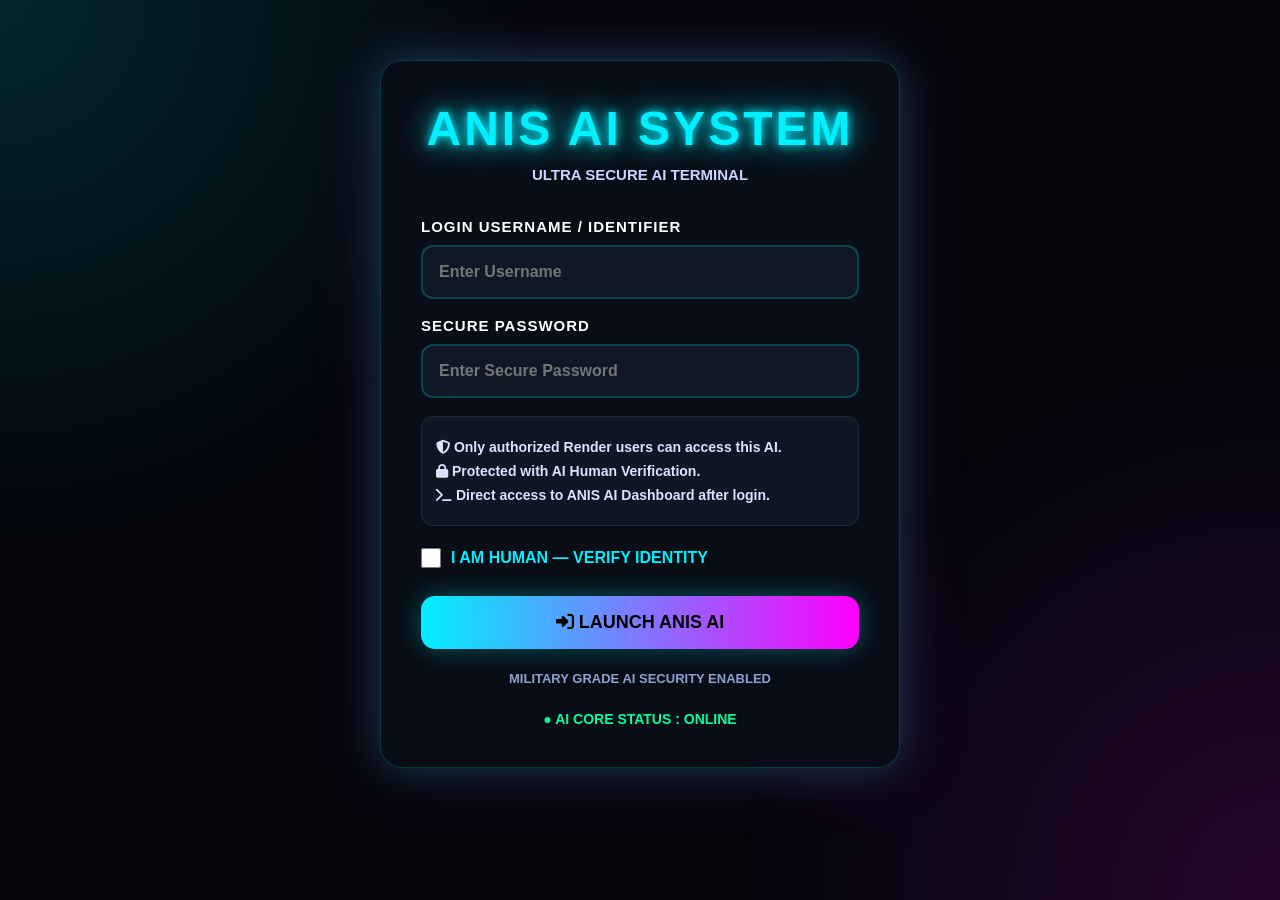
==== frontend/dashboard.html @ 27e0cb4a "Create dashboard.html" ====
<!DOCTYPE html>
<html lang="en">
<head>
    <meta charset="UTF-8">
    <meta name="viewport" content="width=device-width, initial-scale=1.0">
    <title>ANIS AI — DASHBOARD</title>
    <link rel="stylesheet" href="https://cdnjs.cloudflare.com/ajax/libs/font-awesome/6.5.2/css/all.min.css">
    <style>
        * { margin: 0; padding: 0; box-sizing: border-box; }
        body {
            font-family: Arial, Helvetica, sans-serif;
            background: #05070d; color: white;
            min-height: 100vh; display: flex;
            justify-content: center; align-items: center; padding: 20px;
        }
        body::before {
            content: ""; position: fixed; width: 100%; height: 100%;
            background: radial-gradient(circle at top right, #00f0ff15, transparent 40%),
                        radial-gradient(circle at bottom left, #ff00ff15, transparent 40%);
            z-index: -1;
        }
        .dashboard-container {
            width: 100%; max-width: 800px; background: rgba(10, 15, 25, 0.85);
            border: 1px solid rgba(0, 255, 255, 0.2); backdrop-filter: blur(12px);
            border-radius: 22px; padding: 40px; text-align: center;
            box-shadow: 0 0 40px rgba(0, 255, 255, 0.15);
        }
        h1 { color: #00f0ff; font-size: 2.5rem; font-weight: 900; letter-spacing: 2px; margin-bottom: 10px; text-shadow: 0 0 15px rgba(0, 240, 255, 0.6); }
        .welcome-text { color: #c9d4ff; font-size: 16px; font-weight: bold; margin-bottom: 30px; }
        .system-panel { background: #101826; border: 1px solid rgba(255, 255, 255, 0.05); border-radius: 14px; padding: 25px; margin-bottom: 25px; text-align: left; }
        .panel-row { display: flex; justify-content: space-between; padding: 12px 0; border-bottom: 1px solid rgba(255, 255, 255, 0.05); font-size: 15px; font-weight: bold; }
        .panel-row:last-child { border-bottom: none; }
        .panel-label { color: #8ea1d1; }
        .panel-value { color: #00ff9d; }
        .logout-btn {
            padding: 14px 30px; border: none; border-radius: 12px;
            background: linear-gradient(90deg, #ff007f, #ff00ff); color: white;
            font-size: 16px; font-weight: 900; cursor: pointer; transition: 0.3s;
            box-shadow: 0 0 20px rgba(255, 0, 127, 0.3);
        }
        .logout-btn:hover { transform: translateY(-2px); box-shadow: 0 0 30px #ff007f; }
    </style>
</head>
<body>
    <div class="dashboard-container">
        <h1>ACCESS GRANTED</h1>
        <p class="welcome-text">WELCOME TO THE ANIS AI MAIN TERMINAL CORE</p>
        <div class="system-panel">
            <div class="panel-row">
                <span class="panel-label"><i class="fa-solid fa-user-shield"></i> OPERATOR STATUS:</span>
                <span class="panel-value">AUTHORIZED ROOT ADMIN</span>
            </div>
            <div class="panel-row">
                <span class="panel-label"><i class="fa-solid fa-server"></i> BACKEND DEPLOYMENT:</span>
                <span class="panel-value" style="color: #00f0ff;">RENDER LIVE INSTANCE</span>
            </div>
            <div class="panel-row">
                <span class="panel-label"><i class="fa-solid fa-microchip"></i> NEURAL ENGINE:</span>
                <span class="panel-value">GEMINI-2.5-FLASH ACTIVE</span>
            </div>
            <div class="panel-row">
                <span class="panel-label"><i class="fa-solid fa-circle-check"></i> SECURITY INTEGRITY:</span>
                <span class="panel-value">BYPASS DECRYPTION STABLE</span>
            </div>
        </div>
        <button class="logout-btn" onclick="logout()"><i class="fa-solid fa-power-off"></i> DISCONNECT SESSION</button>
    </div>
    <script>
        if (localStorage.getItem("anis_ai_logged") !== "true") { window.location.href = "index.html"; }
        function logout() {
            localStorage.removeItem("anis_ai_logged");
            sessionStorage.removeItem("anis_token");
            window.location.href = "index.html";
        }
    </script>
</body>
</html>
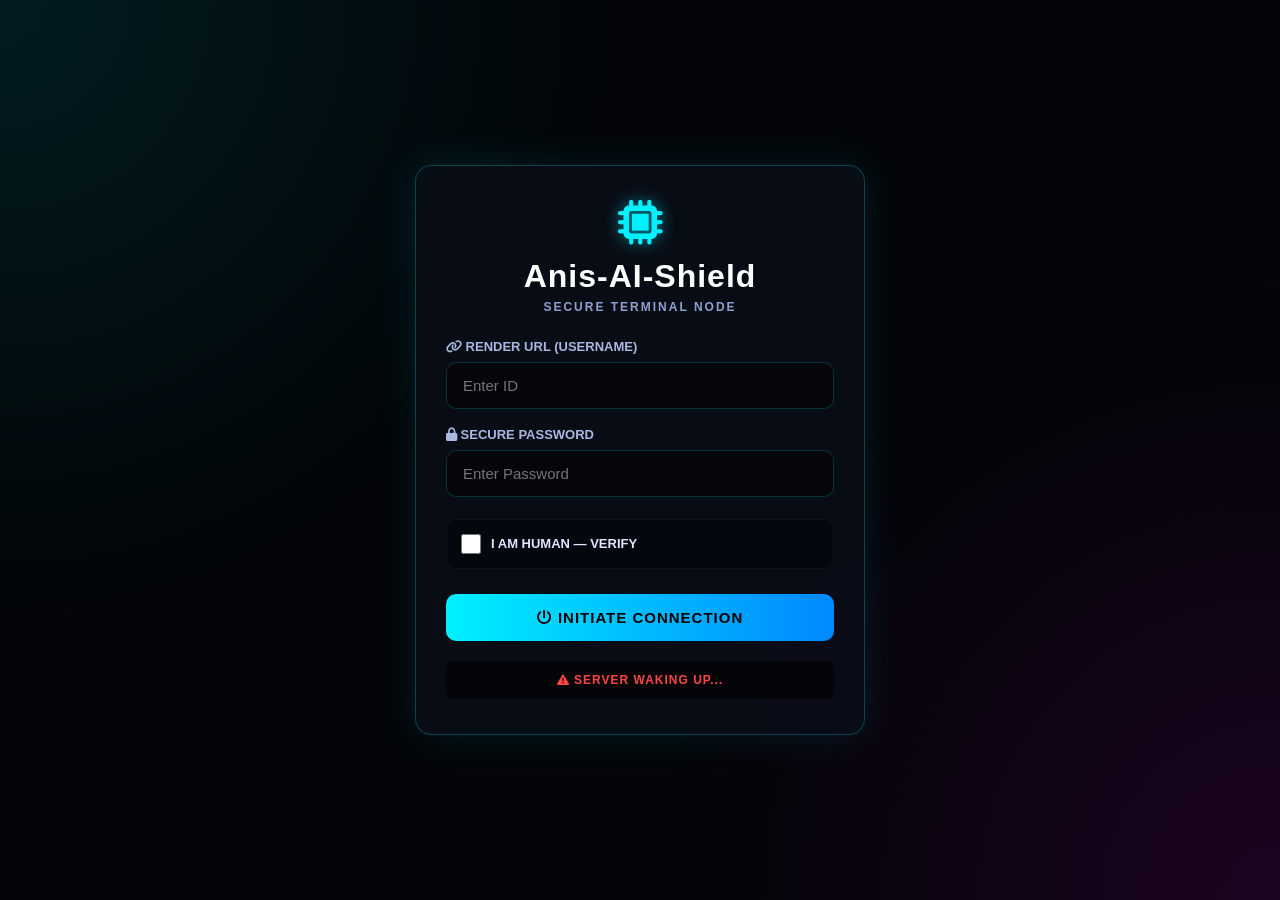
==== commit d6ba3f09: "Update dashboard.html" ====
--- a/frontend/dashboard.html
+++ b/frontend/dashboard.html
@@ -2,76 +2,36 @@
 <html lang="en">
 <head>
     <meta charset="UTF-8">
-    <meta name="viewport" content="width=device-width, initial-scale=1.0">
-    <title>ANIS AI — DASHBOARD</title>
+    <meta name="viewport" content="width=device-width, initial-scale=1.0, maximum-scale=1.0, user-scalable=no">
+    <title>Anis-AI-Shield | Terminal</title>
     <link rel="stylesheet" href="https://cdnjs.cloudflare.com/ajax/libs/font-awesome/6.5.2/css/all.min.css">
     <style>
         * { margin: 0; padding: 0; box-sizing: border-box; }
-        body {
-            font-family: Arial, Helvetica, sans-serif;
-            background: #05070d; color: white;
-            min-height: 100vh; display: flex;
-            justify-content: center; align-items: center; padding: 20px;
-        }
-        body::before {
-            content: ""; position: fixed; width: 100%; height: 100%;
-            background: radial-gradient(circle at top right, #00f0ff15, transparent 40%),
-                        radial-gradient(circle at bottom left, #ff00ff15, transparent 40%);
-            z-index: -1;
-        }
-        .dashboard-container {
-            width: 100%; max-width: 800px; background: rgba(10, 15, 25, 0.85);
-            border: 1px solid rgba(0, 255, 255, 0.2); backdrop-filter: blur(12px);
-            border-radius: 22px; padding: 40px; text-align: center;
-            box-shadow: 0 0 40px rgba(0, 255, 255, 0.15);
-        }
-        h1 { color: #00f0ff; font-size: 2.5rem; font-weight: 900; letter-spacing: 2px; margin-bottom: 10px; text-shadow: 0 0 15px rgba(0, 240, 255, 0.6); }
-        .welcome-text { color: #c9d4ff; font-size: 16px; font-weight: bold; margin-bottom: 30px; }
-        .system-panel { background: #101826; border: 1px solid rgba(255, 255, 255, 0.05); border-radius: 14px; padding: 25px; margin-bottom: 25px; text-align: left; }
-        .panel-row { display: flex; justify-content: space-between; padding: 12px 0; border-bottom: 1px solid rgba(255, 255, 255, 0.05); font-size: 15px; font-weight: bold; }
-        .panel-row:last-child { border-bottom: none; }
-        .panel-label { color: #8ea1d1; }
-        .panel-value { color: #00ff9d; }
-        .logout-btn {
-            padding: 14px 30px; border: none; border-radius: 12px;
-            background: linear-gradient(90deg, #ff007f, #ff00ff); color: white;
-            font-size: 16px; font-weight: 900; cursor: pointer; transition: 0.3s;
-            box-shadow: 0 0 20px rgba(255, 0, 127, 0.3);
-        }
-        .logout-btn:hover { transform: translateY(-2px); box-shadow: 0 0 30px #ff007f; }
+        body { font-family: 'Segoe UI', Tahoma, Geneva, Verdana, sans-serif; background: #030508; color: white; display: flex; justify-content: center; align-items: center; min-height: 100vh; padding: 20px; }
+        .dashboard-container { width: 100%; max-width: 600px; background: rgba(10, 15, 25, 0.8); border: 1px solid rgba(0, 240, 255, 0.2); backdrop-filter: blur(15px); border-radius: 16px; padding: 30px; text-align: center; }
+        h1 { color: #00f0ff; font-size: 2rem; margin-bottom: 10px; }
+        .sys-panel { background: #0a0d14; border-radius: 10px; padding: 20px; margin-top: 20px; text-align: left; border: 1px solid rgba(255,255,255,0.05); }
+        .row { display: flex; justify-content: space-between; padding: 10px 0; border-bottom: 1px solid rgba(255,255,255,0.05); font-size: 14px; font-weight: 600;}
+        .row:last-child { border-bottom: none; }
+        .label { color: #8ea1d1; }
+        .val { color: #00ff9d; }
+        .logout { margin-top: 25px; padding: 12px 25px; background: #ff3333; color: white; border: none; border-radius: 8px; font-weight: bold; cursor: pointer; }
     </style>
 </head>
 <body>
     <div class="dashboard-container">
-        <h1>ACCESS GRANTED</h1>
-        <p class="welcome-text">WELCOME TO THE ANIS AI MAIN TERMINAL CORE</p>
-        <div class="system-panel">
-            <div class="panel-row">
-                <span class="panel-label"><i class="fa-solid fa-user-shield"></i> OPERATOR STATUS:</span>
-                <span class="panel-value">AUTHORIZED ROOT ADMIN</span>
-            </div>
-            <div class="panel-row">
-                <span class="panel-label"><i class="fa-solid fa-server"></i> BACKEND DEPLOYMENT:</span>
-                <span class="panel-value" style="color: #00f0ff;">RENDER LIVE INSTANCE</span>
-            </div>
-            <div class="panel-row">
-                <span class="panel-label"><i class="fa-solid fa-microchip"></i> NEURAL ENGINE:</span>
-                <span class="panel-value">GEMINI-2.5-FLASH ACTIVE</span>
-            </div>
-            <div class="panel-row">
-                <span class="panel-label"><i class="fa-solid fa-circle-check"></i> SECURITY INTEGRITY:</span>
-                <span class="panel-value">BYPASS DECRYPTION STABLE</span>
-            </div>
+        <h1><i class="fa-solid fa-shield-check"></i> ROOT ACCESS GRANTED</h1>
+        <p>Welcome to the core system.</p>
+        <div class="sys-panel">
+            <div class="row"><span class="label">Status:</span> <span class="val">ONLINE</span></div>
+            <div class="row"><span class="label">Security:</span> <span class="val">BYPASSED</span></div>
+            <div class="row"><span class="label">Node:</span> <span class="val" style="color:#00f0ff">Anis-AI-Shield Master</span></div>
         </div>
-        <button class="logout-btn" onclick="logout()"><i class="fa-solid fa-power-off"></i> DISCONNECT SESSION</button>
+        <button class="logout" onclick="logout()">DISCONNECT</button>
     </div>
     <script>
-        if (localStorage.getItem("anis_ai_logged") !== "true") { window.location.href = "index.html"; }
-        function logout() {
-            localStorage.removeItem("anis_ai_logged");
-            sessionStorage.removeItem("anis_token");
-            window.location.href = "index.html";
-        }
+        if (localStorage.getItem("anis_ai_logged") !== "true") window.location.href = "index.html";
+        function logout() { localStorage.clear(); sessionStorage.clear(); window.location.href = "index.html"; }
     </script>
 </body>
 </html>
